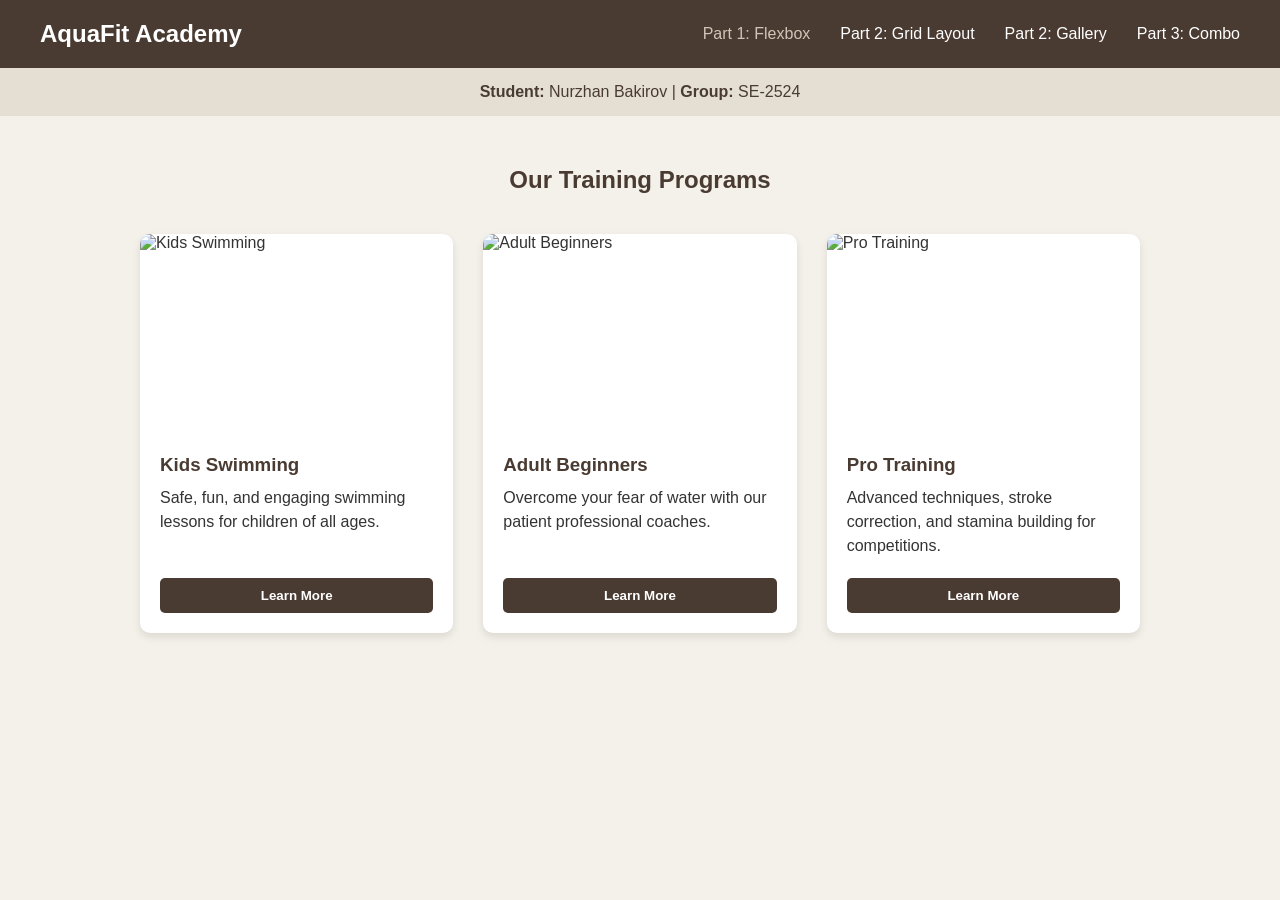
==== index.html @ df5ac1f8 "Add files via upload" ====
<!DOCTYPE html>
<html lang="en">
<head>
    <meta charset="UTF-8">
    <meta name="viewport" content="width=device-width, initial-scale=1.0">
    <title>Assignment 2 - Flexbox</title>
    <link rel="stylesheet" href="styles.css">
</head>
<body>
    <header class="navbar">
        <div class="logo">AquaFit Academy</div>
        <ul class="nav-links">
            <li><a href="index.html" class="active">Part 1: Flexbox</a></li>
            <li><a href="layout.html">Part 2: Grid Layout</a></li>
            <li><a href="gallery.html">Part 2: Gallery</a></li>
            <li><a href="portfolio.html">Part 3: Combo</a></li>
        </ul>
    </header>

    <section class="student-info">
        <p><strong>Student:</strong> Nurzhan Bakirov | <strong>Group:</strong> SE-2524</p>
    </section>

    <main class="task-section">
        <h2>Our Training Programs</h2>
        <div class="card-container">
            <div class="card">
                <img src="img/kids.jpeg" alt="Kids Swimming">
                <div class="card-content">
                    <h3>Kids Swimming</h3>
                    <p>Safe, fun, and engaging swimming lessons for children of all ages.</p>
                    <button>Learn More</button>
                </div>
            </div>
            <div class="card">
                <img src="img/adult.jpg" alt="Adult Beginners">
                <div class="card-content">
                    <h3>Adult Beginners</h3>
                    <p>Overcome your fear of water with our patient professional coaches.</p>
                    <button>Learn More</button>
                </div>
            </div>
            <div class="card">
                <img src="img/pro.jpeg" alt="Pro Training">
                <div class="card-content">
                    <h3>Pro Training</h3>
                    <p>Advanced techniques, stroke correction, and stamina building for competitions.</p>
                    <button>Learn More</button>
                </div>
            </div>
        </div>
    </main>
</body>
</html>
---- styles.css ----
* {
    margin: 0;
    padding: 0;
    box-sizing: border-box;
    font-family: Arial, sans-serif;
}

body {
    background-color: #f4f1ea;
    color: #333;
}

.navbar {
    display: flex;
    justify-content: space-between;
    align-items: center; 
    background-color: #4a3b32;
    padding: 20px 40px;
}

.navbar .logo {
    color: white;
    font-size: 24px;
    font-weight: bold;
}

.navbar .nav-links {
    display: flex;
    gap: 30px; 
    list-style: none;
}

.navbar .nav-links a {
    color: white;
    text-decoration: none;
    font-size: 16px;
    transition: color 0.3s ease;
}

.navbar .nav-links a.active, .navbar .nav-links a:hover {
    color: #d4c4b7;
}

.student-info {
    text-align: center;
    padding: 15px;
    background-color: #e5dfd3;
    color: #4a3b32;
}

.task-section {
    padding: 50px 20px;
}

.task-section h2 {
    text-align: center;
    margin-bottom: 40px;
    color: #4a3b32;
}

.card-container {
    display: flex; 
    justify-content: center;
    gap: 30px; 
    max-width: 1000px;
    margin: 0 auto;
}

.card {
    background-color: white;
    border-radius: 10px;
    overflow: hidden;
    display: flex;
    flex-direction: column;
    flex: 1; 
    box-shadow: 0 4px 8px rgba(0,0,0,0.1);
    transition: transform 0.3s ease, box-shadow 0.3s ease;
}

.card:hover {
    transform: translateY(-10px);
    box-shadow: 0 10px 20px rgba(0,0,0,0.2);
}

.card img {
    width: 100%;
    height: 200px;
    object-fit: cover;
}

.card-content {
    padding: 20px;
    display: flex;
    flex-direction: column;
    flex-grow: 1; 
}

.card-content h3 {
    margin-bottom: 10px;
    color: #4a3b32;
}

.card-content p {
    margin-bottom: 20px;
    line-height: 1.5;
    flex-grow: 1; 
}

.card-content button {
    padding: 10px;
    background-color: #4a3b32;
    color: white;
    border: none;
    border-radius: 5px;
    cursor: pointer;
    font-weight: bold;
    transition: background-color 0.3s ease;
}

.card-content button:hover {
    background-color: #6b564a;
}

.grid-container {
    display: grid;
    grid-template-columns: 250px 1fr;
    grid-template-rows: auto 1fr auto;
    grid-template-areas: 
        "header header"
        "sidebar main"
        "footer footer";
    gap: 20px;
    padding: 20px;
    min-height: 80vh;
    background-color: #f4f1ea;
}

.grid-header {
    grid-area: header;
    background-color: #d4c4b7;
    padding: 20px;
    text-align: center;
    border-radius: 8px;
    color: #4a3b32;
}

.grid-sidebar {
    grid-area: sidebar;
    background-color: #e5dfd3;
    padding: 20px;
    border-radius: 8px;
}

.grid-sidebar ul {
    list-style-type: none;
    margin-top: 15px;
}

.grid-sidebar ul li {
    margin-bottom: 10px;
    font-weight: bold;
    color: #4a3b32;
    cursor: pointer;
}

.grid-main {
    grid-area: main;
    background-color: white;
    padding: 30px;
    border-radius: 8px;
    box-shadow: 0 4px 8px rgba(0,0,0,0.05);
}

.grid-footer {
    grid-area: footer;
    background-color: #4a3b32;
    color: white;
    text-align: center;
    padding: 15px;
    border-radius: 8px;
}

.gallery-section {
    padding: 50px 20px;
}

.gallery-section h2 {
    text-align: center;
    margin-bottom: 30px;
    color: #4a3b32;
}

.gallery-container {
    display: grid;
    grid-template-columns: repeat(3, 1fr);
    gap: 15px; 
    max-width: 1000px;
    margin: 0 auto;
}

.gallery-item {
    position: relative;
    overflow: hidden;
    border-radius: 8px;
    aspect-ratio: 1 / 1; 
}

.gallery-item img {
    width: 100%;
    height: 100%;
    object-fit: cover;
    transition: transform 0.4s ease;
}

.gallery-overlay {
    position: absolute;
    top: 0;
    left: 0;
    width: 100%;
    height: 100%;
    background-color: rgba(74, 59, 50, 0.7);
    display: flex;
    justify-content: center;
    align-items: center;
    opacity: 0; 
    transition: opacity 0.4s ease;
}

.gallery-overlay span {
    color: white;
    font-size: 20px;
    font-weight: bold;
    transform: translateY(20px);
    transition: transform 0.4s ease;
}

.gallery-item:hover img {
    transform: scale(1.1); 
}

.gallery-item:hover .gallery-overlay {
    opacity: 1; 
}

.gallery-item:hover .gallery-overlay span {
    transform: translateY(0); 
}

.combo-wrapper {
    padding: 40px;
    background-color: #f4f1ea;
    min-height: 80vh;
    display: flex;
    flex-direction: column;
}

.combo-main-section {
    display: grid;
    grid-template-columns: 2fr 1fr; 
    gap: 30px;
    max-width: 1100px;
    margin: 0 auto 40px auto;
    flex-grow: 1;
}

.combo-projects h2 {
    margin-bottom: 20px;
    color: #4a3b32;
}

.project-card {
    display: flex;
    background-color: white;
    border-radius: 8px;
    overflow: hidden;
    margin-bottom: 20px;
    box-shadow: 0 4px 8px rgba(0,0,0,0.05);
}

.project-card img {
    width: 250px;
    object-fit: cover;
}

.project-info {
    display: flex;
    flex-direction: column;
    padding: 20px;
    flex-grow: 1;
}

.project-info h3 {
    color: #4a3b32;
    margin-bottom: 10px;
}

.project-info p {
    flex-grow: 1; 
    margin-bottom: 15px;
    line-height: 1.5;
}

.project-info button {
    align-self: flex-start; 
    padding: 8px 20px;
    background-color: #4a3b32;
    color: white;
    border: none;
    border-radius: 5px;
    cursor: pointer;
    transition: 0.3s;
}

.project-info button:hover {
    background-color: #6b564a;
}

.combo-sidebar {
    background-color: white;
    padding: 30px;
    border-radius: 8px;
    text-align: center;
    box-shadow: 0 4px 8px rgba(0,0,0,0.05);
    height: fit-content; 
}

.combo-sidebar .profile-pic {
    width: 150px;
    height: 150px;
    border-radius: 50%;
    object-fit: cover;
    margin-bottom: 15px;
    border: 4px solid #e5dfd3;
}

.combo-sidebar h3 {
    margin-bottom: 15px;
    color: #4a3b32;
}

.combo-sidebar p {
    margin-bottom: 10px;
    font-size: 15px;
}

.contact-btn {
    margin-top: 15px;
    padding: 12px;
    width: 100%;
    background-color: #4a3b32;
    color: white;
    border: none;
    border-radius: 5px;
    cursor: pointer;
    font-weight: bold;
}

.combo-footer {
    background-color: #4a3b32;
    color: white;
    text-align: center;
    padding: 20px;
}
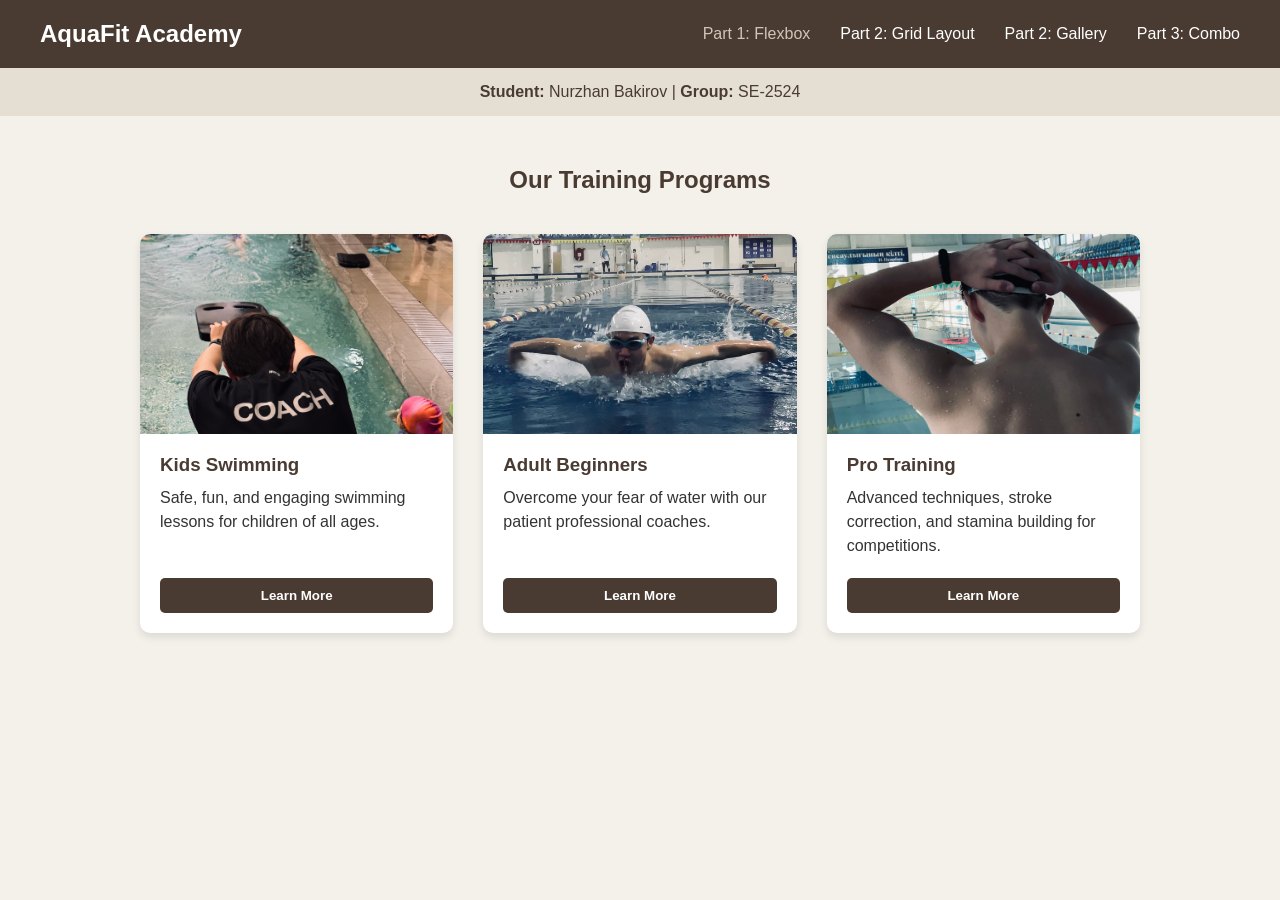
==== commit c91d64b1: "Update index.html" ====
--- a/index.html
+++ b/index.html
@@ -25,7 +25,7 @@
         <h2>Our Training Programs</h2>
         <div class="card-container">
             <div class="card">
-                <img src="img/kids.jpeg" alt="Kids Swimming">
+                <img src="kids.jpeg" alt="Kids Swimming">
                 <div class="card-content">
                     <h3>Kids Swimming</h3>
                     <p>Safe, fun, and engaging swimming lessons for children of all ages.</p>
@@ -33,7 +33,7 @@
                 </div>
             </div>
             <div class="card">
-                <img src="img/adult.jpg" alt="Adult Beginners">
+                <img src="adult.jpg" alt="Adult Beginners">
                 <div class="card-content">
                     <h3>Adult Beginners</h3>
                     <p>Overcome your fear of water with our patient professional coaches.</p>
@@ -41,7 +41,7 @@
                 </div>
             </div>
             <div class="card">
-                <img src="img/pro.jpeg" alt="Pro Training">
+                <img src="pro.jpeg" alt="Pro Training">
                 <div class="card-content">
                     <h3>Pro Training</h3>
                     <p>Advanced techniques, stroke correction, and stamina building for competitions.</p>
